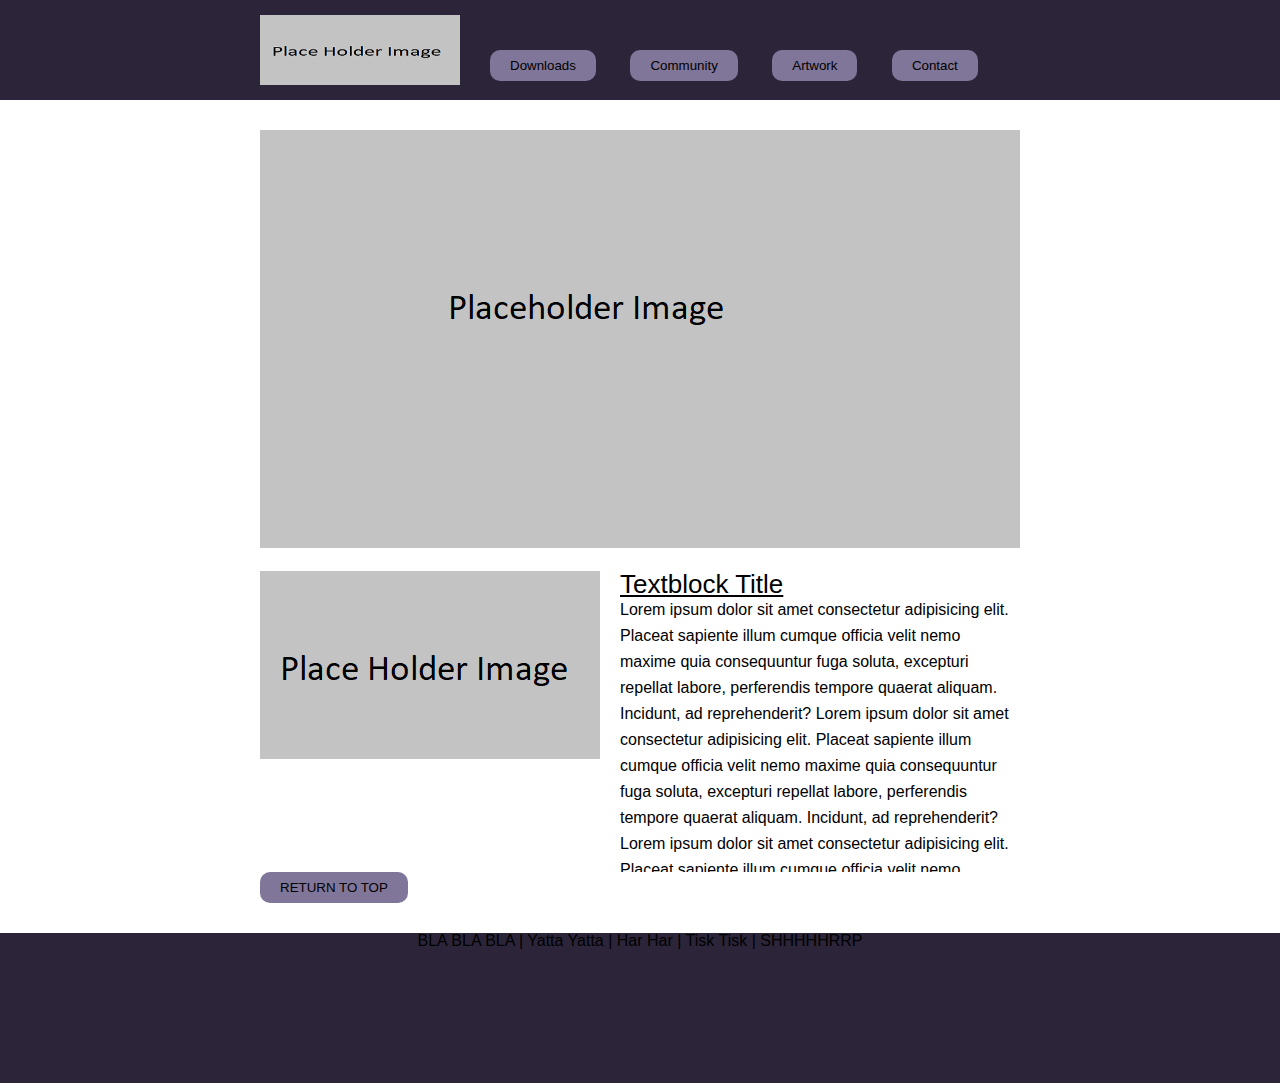
==== index.html @ 87a0a896 "filled out downloads page and linked community to steam group" ====
<!DOCTYPE html>
<html lang="en">
<head>
    <meta charset="UTF-8">
    <meta name="viewport" content="width=device-width, initial-scale=1.0">
    <meta http-equiv="X-UA-Compatible" content="ie=edge">
    <title>Sleepless Royale</title>
    <link rel="stylesheet" href="css/reset.css" />
    <link rel="stylesheet" href="css/main.css" />
</head>
<body>
    <header id="top">
        <section>
          <a href="index.html"><img src="images/Placeholder_logo.png" width="200" height="70"></a>
            <nav>
              <ul>
                <li><a href="downloads.html"><button>Downloads</button></a></li>
                <li><a href="https://steamcommunity.com/groups/SleepCom" target="_blank"><button>Community</button></a></li>
                <li><a href="#"><button>Artwork</button></a></li>
                <li><a href="#"><button>Contact</button></a></li>
              </ul>
          </nav>
        </section>
      </header>

      <main>
        <img src="images/Placeholder_main.png" width="760" height="418" alt="" title="" />
        <section class="left">
          <img src="images/PlaceHolder_x340.png">
        </section>
      
        <section class="right">
          <h2 id="textblock-title">Textblock Title</h2>
          <p>Lorem ipsum dolor sit amet consectetur adipisicing elit. Placeat sapiente illum cumque officia velit nemo maxime quia consequuntur fuga soluta, excepturi repellat labore, perferendis tempore quaerat aliquam. Incidunt, ad reprehenderit? Lorem ipsum dolor sit amet consectetur adipisicing elit. Placeat sapiente illum cumque officia velit nemo maxime quia consequuntur fuga soluta, excepturi repellat labore, perferendis tempore quaerat aliquam. Incidunt, ad reprehenderit? Lorem ipsum dolor sit amet consectetur adipisicing elit. Placeat sapiente illum cumque officia velit nemo maxime quia consequuntur fuga soluta, excepturi repellat labore, perferendis tempore quaerat aliquam. Incidunt, ad reprehenderit? Lorem ipsum dolor sit amet consectetur adipisicing elit. Placeat sapiente illum cumque officia velit nemo maxime quia consequuntur fuga soluta, excepturi repellat labore, perferendis tempore quaerat aliquam. Incidunt, ad reprehenderit?</p>
      
          <a href="#top"><button>RETURN TO TOP</button></a>
        </section>
      </main>
      
      <footer id="bottom">
          <p>
              BLA BLA BLA | Yatta Yatta | Har Har | Tisk Tisk | SHHHHHRRP
          </p>
      </footer>

    <!-- <script src="js/app.js"></script> -->
</body>
</html>
---- css/main.css ----
/*

*/

body {
    font-family: helvetica;
}
  
a {
    color: #fff;
    text-decoration: none;
}
  
.clearfix {
    clear: both;
}
  
header {
    background: #2c253a;
    height: 100px;
}
  
header section {
    width: 760px;
    margin: 0 auto;
}
  
header img {
    float: left;
    margin-right: 30px;
    margin-top: 15px;
}
  
header li {
    display: inline-block;
    margin-right: 30px;
    margin-top: 50px;
}
  
main {
    width: 760px;
    margin: 30px auto;
}
  
.sub-banners li {
    float: left;
    margin-top: 20px;
    margin-right: 20px;
}
  
.sub-banners li:last-child {
    margin-right: 0;
}
  
.left {
    float: left;
    margin-top: 20px;
    margin-right: 20px;
}
  
.right {
    margin-top: 20px;
}
  
h2 {
    margin-top: 20px;
    font-size: 26px;
    text-decoration: underline;
    text-transform: capitalize;
}
  
.right p {
    line-height: 26px;
    height: 275px;
    overflow: auto;
}
  
button {
    border: none;
    border-radius: 10px;
    background: #807699;
    color: #000;
    padding: 8px 20px;
    transition: 350ms all;
    cursor: pointer;
}
  
button:hover {
    background: #6858fc;
    color: #fff;
}
  
footer {
    background: #2c253a;
    height: 150px;
    text-align: center;
    color: #000;
}
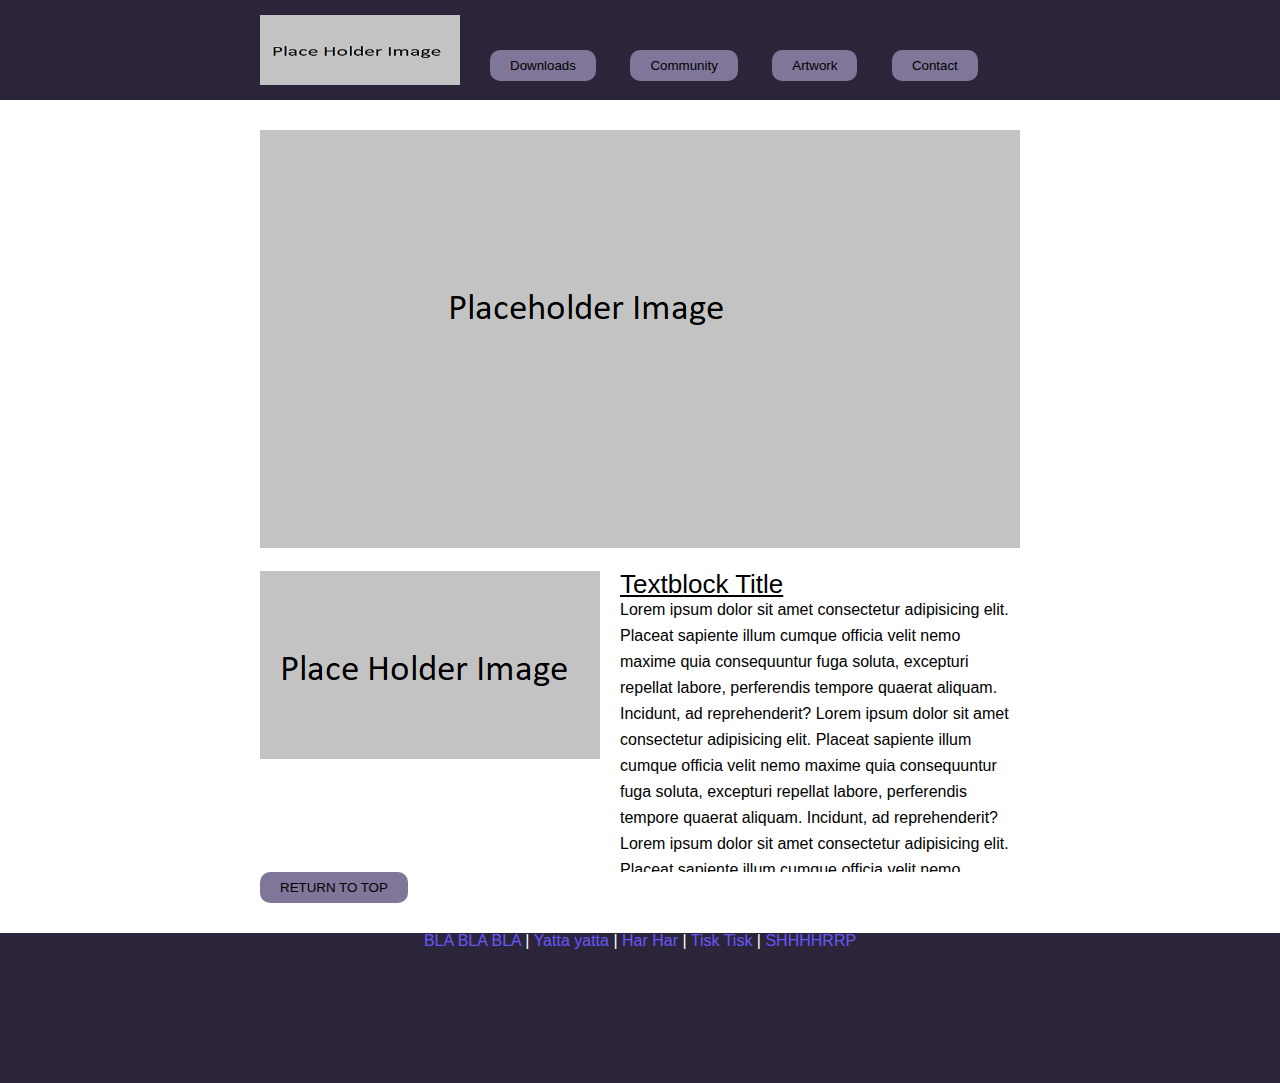
==== commit 961a5d0d: "changes to footer and active link color" ====
--- a/index.html
+++ b/index.html
@@ -39,7 +39,7 @@
       
       <footer id="bottom">
           <p>
-              BLA BLA BLA | Yatta Yatta | Har Har | Tisk Tisk | SHHHHHRRP
+            <a href="#">BLA BLA BLA</a> | <a href="#">Yatta yatta</a> | <a href="#">Har Har</a> | <a href="#">Tisk Tisk</a> | <a href="#">SHHHHRRP</a>
           </p>
       </footer>
 
--- a/css/main.css
+++ b/css/main.css
@@ -7,12 +7,8 @@
 }
   
 a {
-    color: #fff;
+    color: #6858fc;
     text-decoration: none;
-}
-  
-.clearfix {
-    clear: both;
 }
   
 header {
@@ -94,5 +90,5 @@
     background: #2c253a;
     height: 150px;
     text-align: center;
-    color: #000;
+    color: #fff;
 }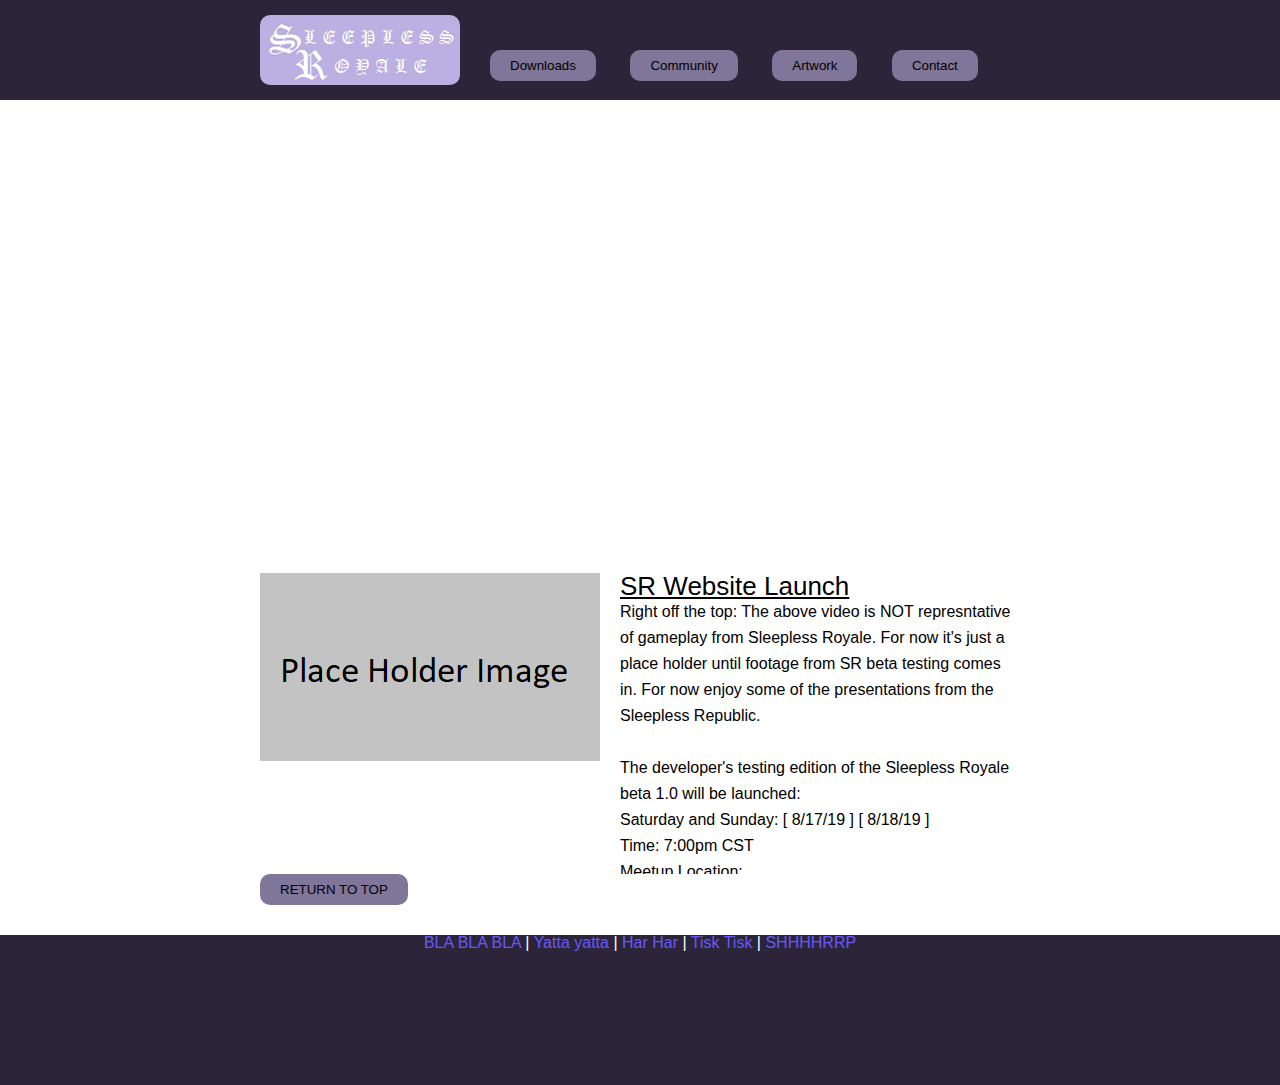
==== commit f5a5d6a1: "added place holder youtube embed to index and the news section of index" ====
--- a/index.html
+++ b/index.html
@@ -11,7 +11,7 @@
 <body>
     <header id="top">
         <section>
-          <a href="index.html"><img src="images/Placeholder_logo.png" width="200" height="70"></a>
+          <a href="index.html"><img src="images/header_logo1.png" width="200" height="70"></a>
             <nav>
               <ul>
                 <li><a href="downloads.html"><button>Downloads</button></a></li>
@@ -24,14 +24,24 @@
       </header>
 
       <main>
-        <img src="images/Placeholder_main.png" width="760" height="418" alt="" title="" />
+        <iframe width="760" height="420" src="https://www.youtube.com/embed/nTn7D3klIKE" frameborder="0" allow="accelerometer; autoplay; encrypted-media; gyroscope; picture-in-picture" allowfullscreen></iframe>
+
         <section class="left">
           <img src="images/PlaceHolder_x340.png">
         </section>
       
         <section class="right">
-          <h2 id="textblock-title">Textblock Title</h2>
-          <p>Lorem ipsum dolor sit amet consectetur adipisicing elit. Placeat sapiente illum cumque officia velit nemo maxime quia consequuntur fuga soluta, excepturi repellat labore, perferendis tempore quaerat aliquam. Incidunt, ad reprehenderit? Lorem ipsum dolor sit amet consectetur adipisicing elit. Placeat sapiente illum cumque officia velit nemo maxime quia consequuntur fuga soluta, excepturi repellat labore, perferendis tempore quaerat aliquam. Incidunt, ad reprehenderit? Lorem ipsum dolor sit amet consectetur adipisicing elit. Placeat sapiente illum cumque officia velit nemo maxime quia consequuntur fuga soluta, excepturi repellat labore, perferendis tempore quaerat aliquam. Incidunt, ad reprehenderit? Lorem ipsum dolor sit amet consectetur adipisicing elit. Placeat sapiente illum cumque officia velit nemo maxime quia consequuntur fuga soluta, excepturi repellat labore, perferendis tempore quaerat aliquam. Incidunt, ad reprehenderit?</p>
+          <h2 id="textblock-title">SR Website Launch</h2>
+          <p>Right off the top: The above video is NOT represntative of gameplay from Sleepless Royale.  For now it's just a place holder until footage from SR beta testing comes in.  For now enjoy some of the presentations from the Sleepless Republic.
+            <br><br>
+          The developer's testing edition of the Sleepless Royale beta 1.0 will be launched:<br>
+          Saturday and Sunday: [ 8/17/19 ] [ 8/18/19 ]<br>
+          Time: 7:00pm CST<br>
+          Meetup Location: Teamspeak3(ts44.gameservers.com:9130)
+            <br><br>
+          Make sure you have the most up-to-date version (currently devEdition 02 released 8/14/19) in the <a href="downloads.html">downloads </a>section.
+            <br><br>
+          </p>
       
           <a href="#top"><button>RETURN TO TOP</button></a>
         </section>
--- a/css/main.css
+++ b/css/main.css
@@ -25,6 +25,7 @@
     float: left;
     margin-right: 30px;
     margin-top: 15px;
+    border-radius: 10px;
 }
   
 header li {
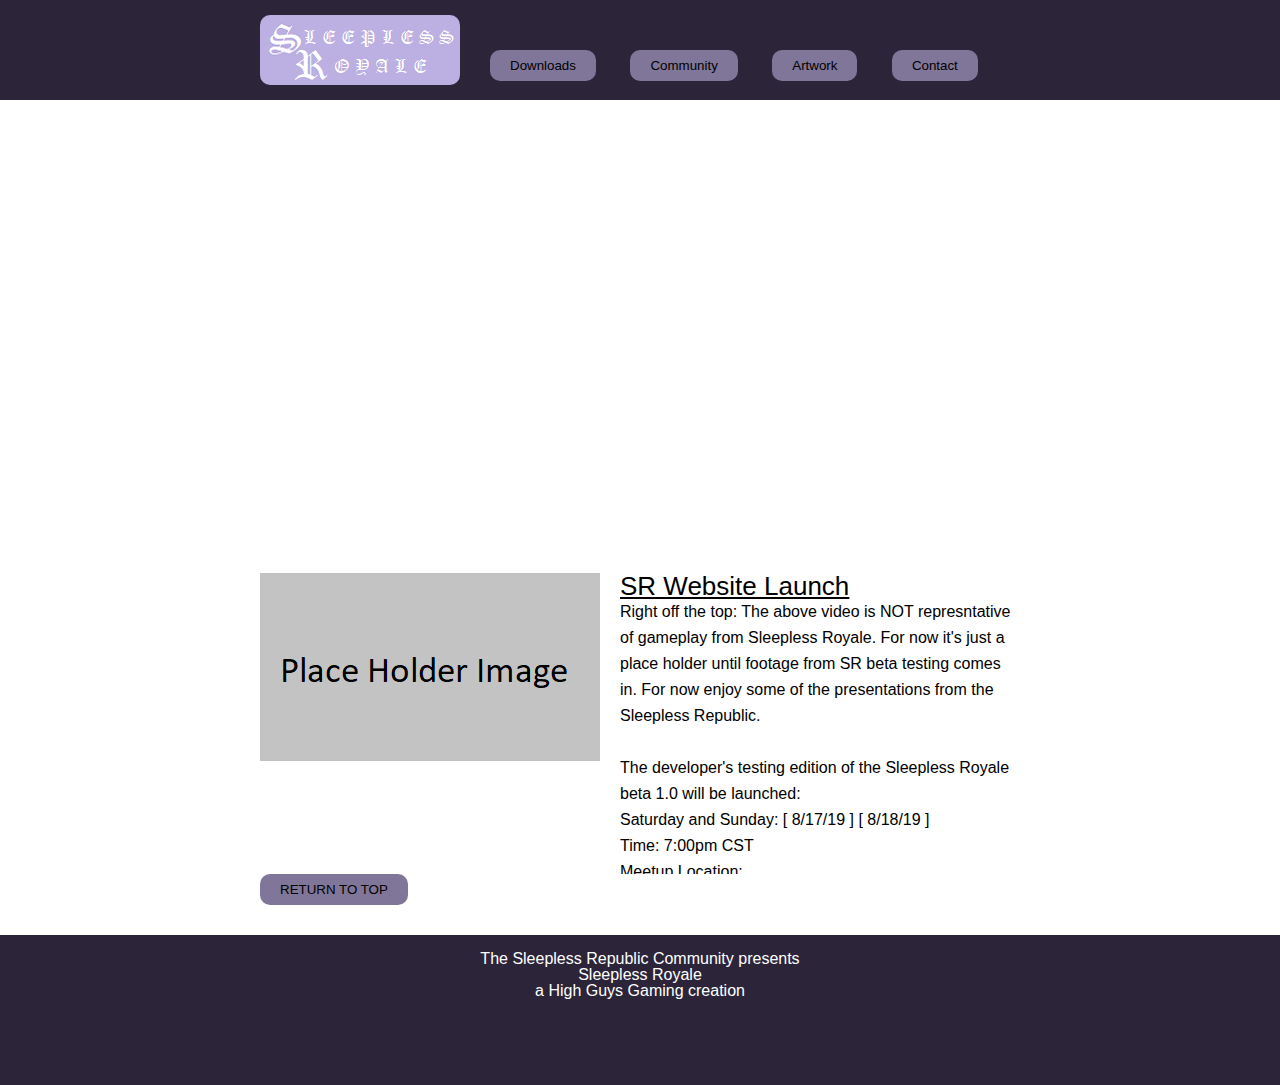
==== commit 8c0f95ec: "fixed up footer and have everything ready except for artwork section and adding in the download link" ====
--- a/index.html
+++ b/index.html
@@ -17,7 +17,7 @@
                 <li><a href="downloads.html"><button>Downloads</button></a></li>
                 <li><a href="https://steamcommunity.com/groups/SleepCom" target="_blank"><button>Community</button></a></li>
                 <li><a href="#"><button>Artwork</button></a></li>
-                <li><a href="#"><button>Contact</button></a></li>
+                <li><a href="https://steamcommunity.com/profiles/76561197961866231" target="_blank"><button>Contact</button></a></li>
               </ul>
           </nav>
         </section>
@@ -49,7 +49,10 @@
       
       <footer id="bottom">
           <p>
-            <a href="#">BLA BLA BLA</a> | <a href="#">Yatta yatta</a> | <a href="#">Har Har</a> | <a href="#">Tisk Tisk</a> | <a href="#">SHHHHRRP</a>
+            <br>
+            The Sleepless Republic Community presents<br>
+            Sleepless Royale<br>
+            a High Guys Gaming creation
           </p>
       </footer>
 
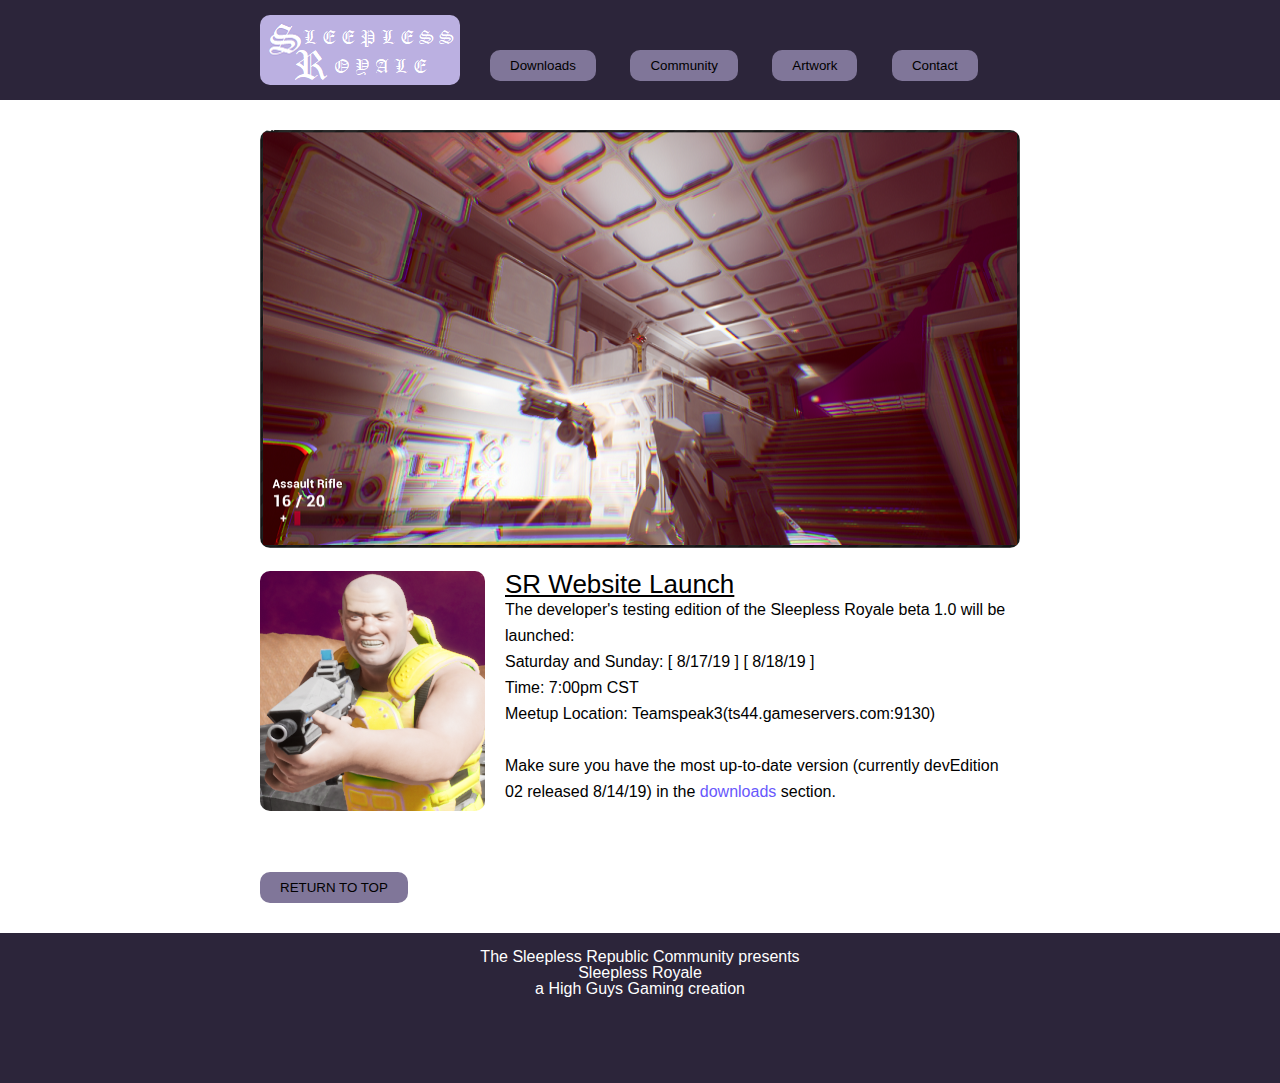
==== commit 7a493760: "added artwork sections and revamped the index" ====
--- a/index.html
+++ b/index.html
@@ -16,7 +16,7 @@
               <ul>
                 <li><a href="downloads.html"><button>Downloads</button></a></li>
                 <li><a href="https://steamcommunity.com/groups/SleepCom" target="_blank"><button>Community</button></a></li>
-                <li><a href="#"><button>Artwork</button></a></li>
+                <li><a href="artwork.html"><button>Artwork</button></a></li>
                 <li><a href="https://steamcommunity.com/profiles/76561197961866231" target="_blank"><button>Contact</button></a></li>
               </ul>
           </nav>
@@ -24,16 +24,15 @@
       </header>
 
       <main>
-        <iframe width="760" height="420" src="https://www.youtube.com/embed/nTn7D3klIKE" frameborder="0" allow="accelerometer; autoplay; encrypted-media; gyroscope; picture-in-picture" allowfullscreen></iframe>
+        <img src="images/06_x760.png" width="760" height="418" alt="" title="" />
 
         <section class="left">
-          <img src="images/PlaceHolder_x340.png">
+          <img src="images/02_c4.png">
         </section>
       
         <section class="right">
           <h2 id="textblock-title">SR Website Launch</h2>
-          <p>Right off the top: The above video is NOT represntative of gameplay from Sleepless Royale.  For now it's just a place holder until footage from SR beta testing comes in.  For now enjoy some of the presentations from the Sleepless Republic.
-            <br><br>
+          <p>
           The developer's testing edition of the Sleepless Royale beta 1.0 will be launched:<br>
           Saturday and Sunday: [ 8/17/19 ] [ 8/18/19 ]<br>
           Time: 7:00pm CST<br>
--- a/css/main.css
+++ b/css/main.css
@@ -38,6 +38,10 @@
     width: 760px;
     margin: 30px auto;
 }
+
+main img {
+    border-radius: 10px;
+}
   
 .sub-banners li {
     float: left;
@@ -53,6 +57,10 @@
     float: left;
     margin-top: 20px;
     margin-right: 20px;
+}
+
+section img {
+    border-radius: 10px;
 }
   
 .right {
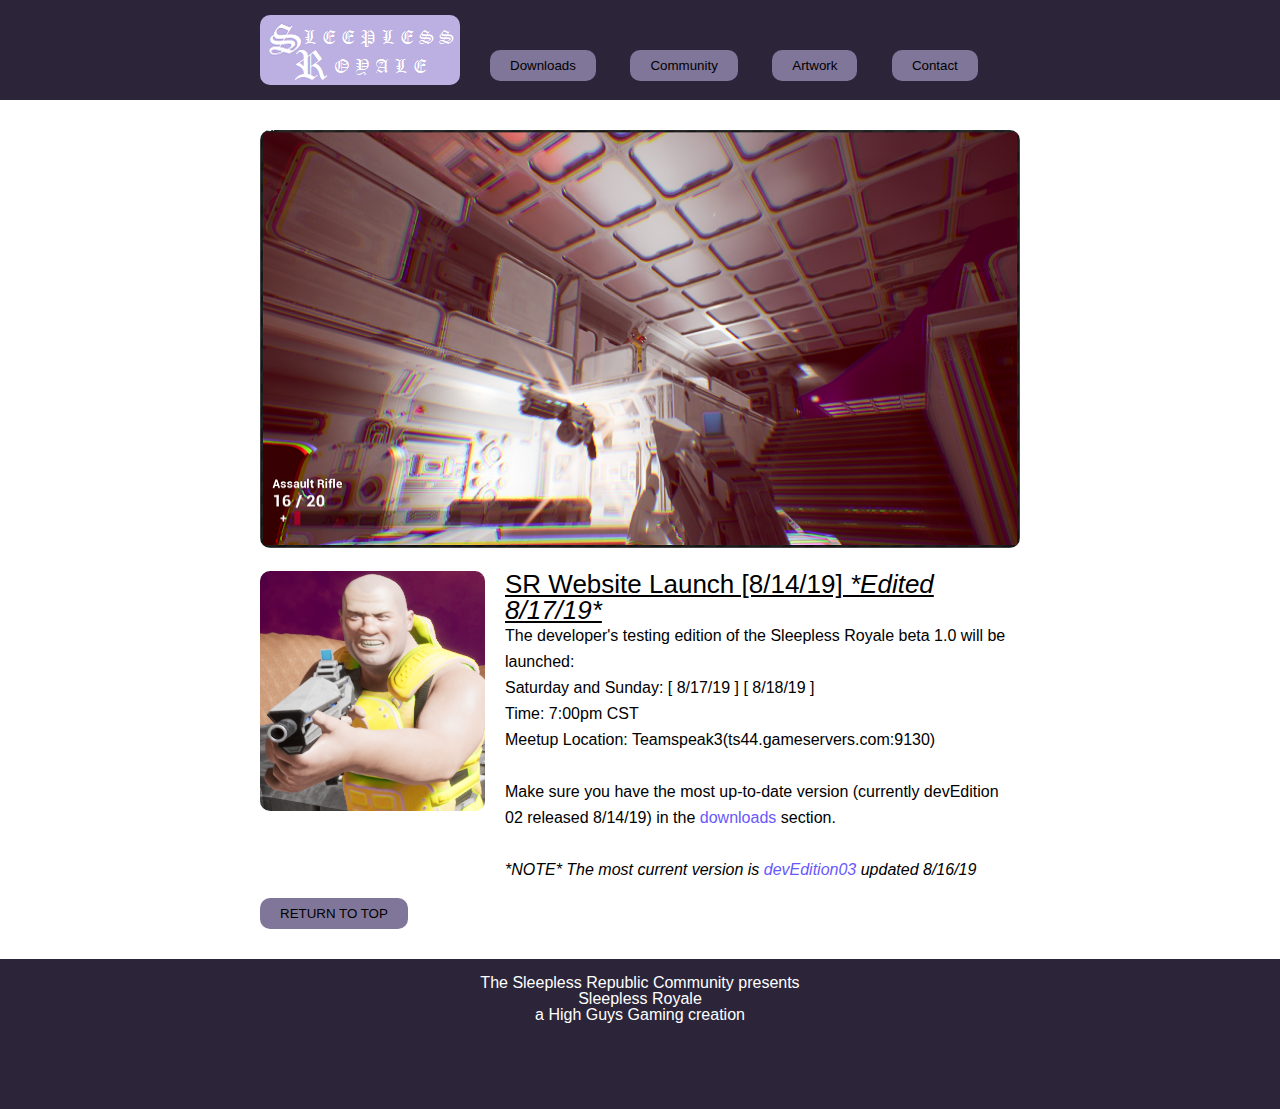
==== commit 05b7356b: "updated with dev edition 03 and 2 active dl links" ====
--- a/index.html
+++ b/index.html
@@ -31,7 +31,7 @@
         </section>
       
         <section class="right">
-          <h2 id="textblock-title">SR Website Launch</h2>
+          <h2 id="textblock-title">SR Website Launch [8/14/19] <i>*edited 8/17/19*</i></h2>
           <p>
           The developer's testing edition of the Sleepless Royale beta 1.0 will be launched:<br>
           Saturday and Sunday: [ 8/17/19 ] [ 8/18/19 ]<br>
@@ -40,6 +40,7 @@
             <br><br>
           Make sure you have the most up-to-date version (currently devEdition 02 released 8/14/19) in the <a href="downloads.html">downloads </a>section.
             <br><br>
+            <i>*NOTE* The most current version is <a href="downloads.html">devEdition03</a> updated 8/16/19</i>
           </p>
       
           <a href="#top"><button>RETURN TO TOP</button></a>
--- a/css/main.css
+++ b/css/main.css
@@ -10,6 +10,10 @@
     color: #6858fc;
     text-decoration: none;
 }
+
+i { 
+    font-style: italic;
+  }
   
 header {
     background: #2c253a;
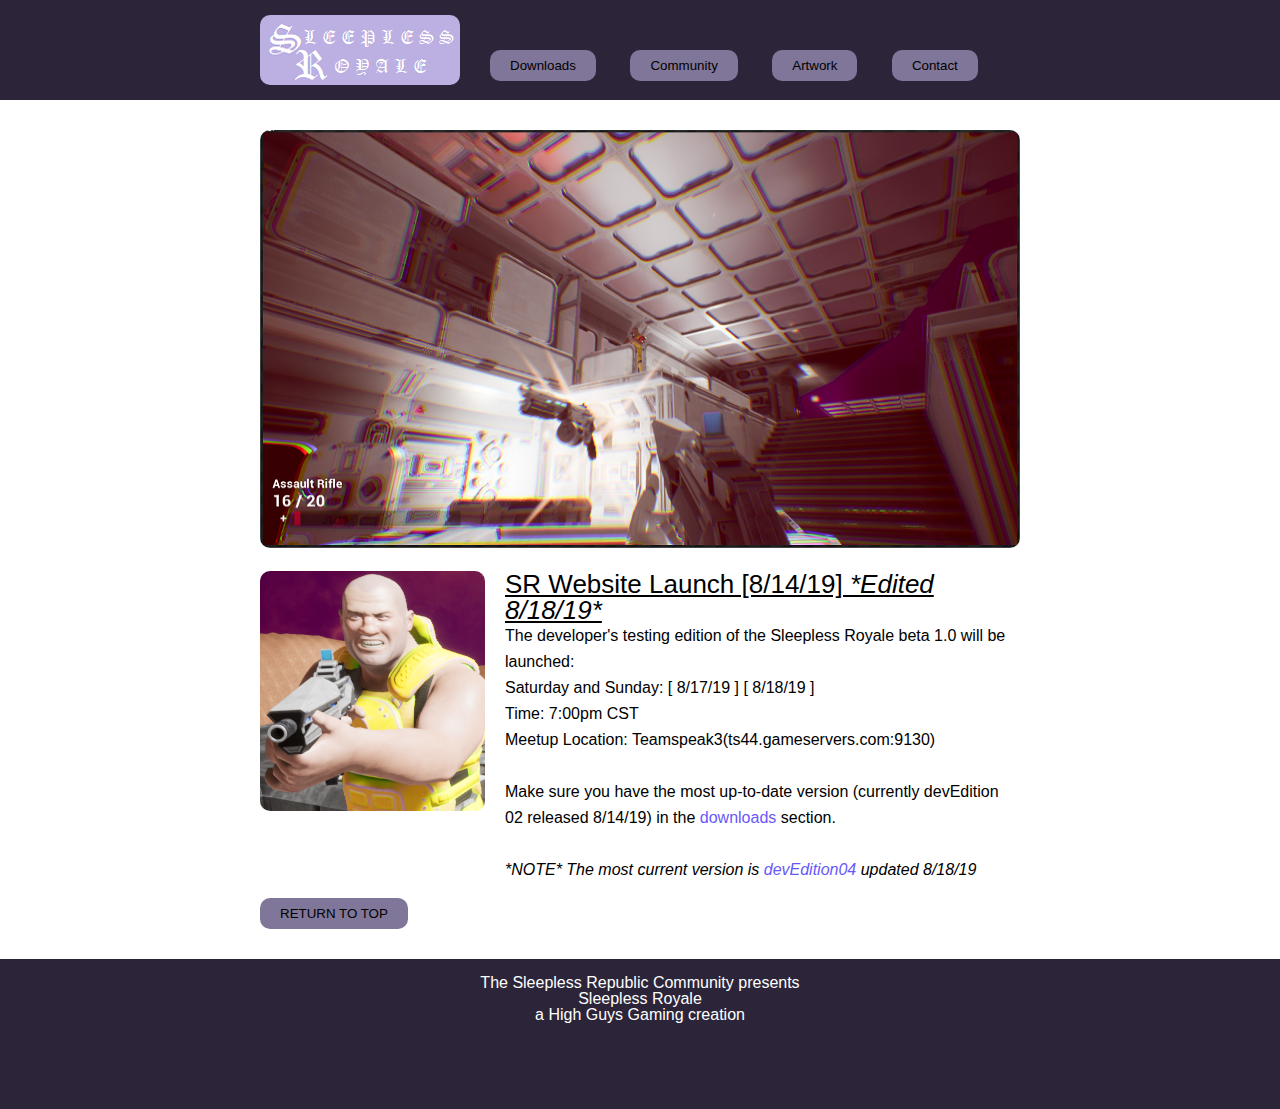
==== commit 50fdf566: "added link for devEdition04" ====
--- a/index.html
+++ b/index.html
@@ -31,7 +31,7 @@
         </section>
       
         <section class="right">
-          <h2 id="textblock-title">SR Website Launch [8/14/19] <i>*edited 8/17/19*</i></h2>
+          <h2 id="textblock-title">SR Website Launch [8/14/19] <i>*edited 8/18/19*</i></h2>
           <p>
           The developer's testing edition of the Sleepless Royale beta 1.0 will be launched:<br>
           Saturday and Sunday: [ 8/17/19 ] [ 8/18/19 ]<br>
@@ -40,7 +40,7 @@
             <br><br>
           Make sure you have the most up-to-date version (currently devEdition 02 released 8/14/19) in the <a href="downloads.html">downloads </a>section.
             <br><br>
-            <i>*NOTE* The most current version is <a href="downloads.html">devEdition03</a> updated 8/16/19</i>
+            <i>*NOTE* The most current version is <a href="downloads.html">devEdition04</a> updated 8/18/19</i>
           </p>
       
           <a href="#top"><button>RETURN TO TOP</button></a>
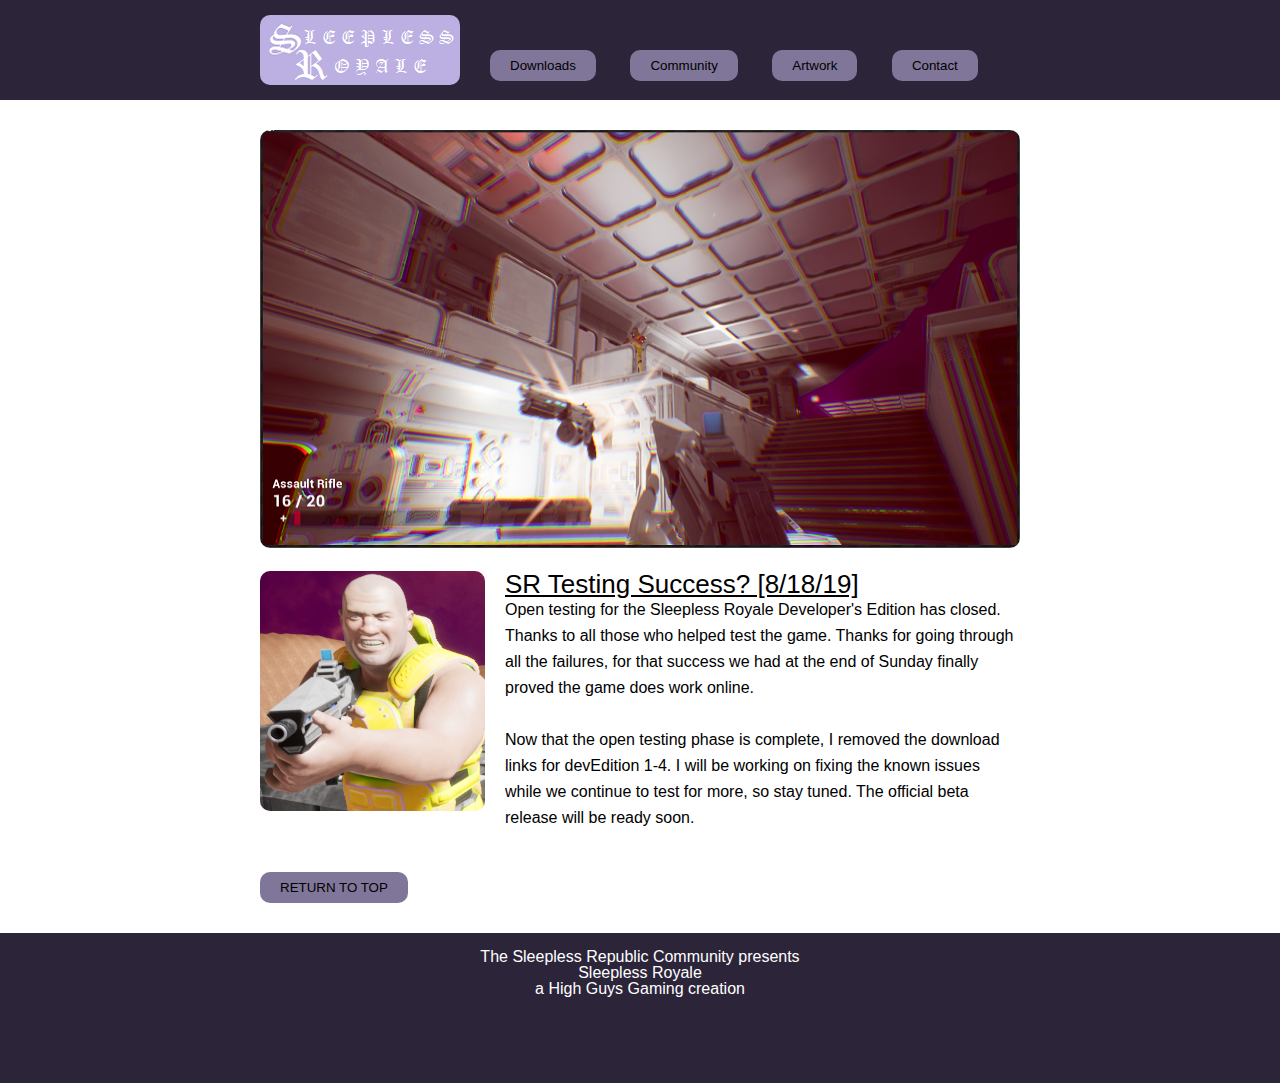
==== commit f7019734: "added post testing notes plus removed download links" ====
--- a/index.html
+++ b/index.html
@@ -31,20 +31,16 @@
         </section>
       
         <section class="right">
-          <h2 id="textblock-title">SR Website Launch [8/14/19] <i>*edited 8/18/19*</i></h2>
+          <h2 id="textblock-title">SR Testing Success? [8/18/19]</h2>
           <p>
-          The developer's testing edition of the Sleepless Royale beta 1.0 will be launched:<br>
-          Saturday and Sunday: [ 8/17/19 ] [ 8/18/19 ]<br>
-          Time: 7:00pm CST<br>
-          Meetup Location: Teamspeak3(ts44.gameservers.com:9130)
-            <br><br>
-          Make sure you have the most up-to-date version (currently devEdition 02 released 8/14/19) in the <a href="downloads.html">downloads </a>section.
-            <br><br>
-            <i>*NOTE* The most current version is <a href="downloads.html">devEdition04</a> updated 8/18/19</i>
+          Open testing for the Sleepless Royale Developer's Edition has closed.  Thanks to all those who helped test the game.  Thanks for going through all the failures, for that success we had at the end of Sunday finally proved the game does work online.  
+          <br><br>
+          Now that the open testing phase is complete, I removed the download links for devEdition 1-4.  I will be working on fixing the known issues while we continue to test for more, so stay tuned.  The official beta release will be ready soon.
           </p>
       
           <a href="#top"><button>RETURN TO TOP</button></a>
         </section>
+        
       </main>
       
       <footer id="bottom">
